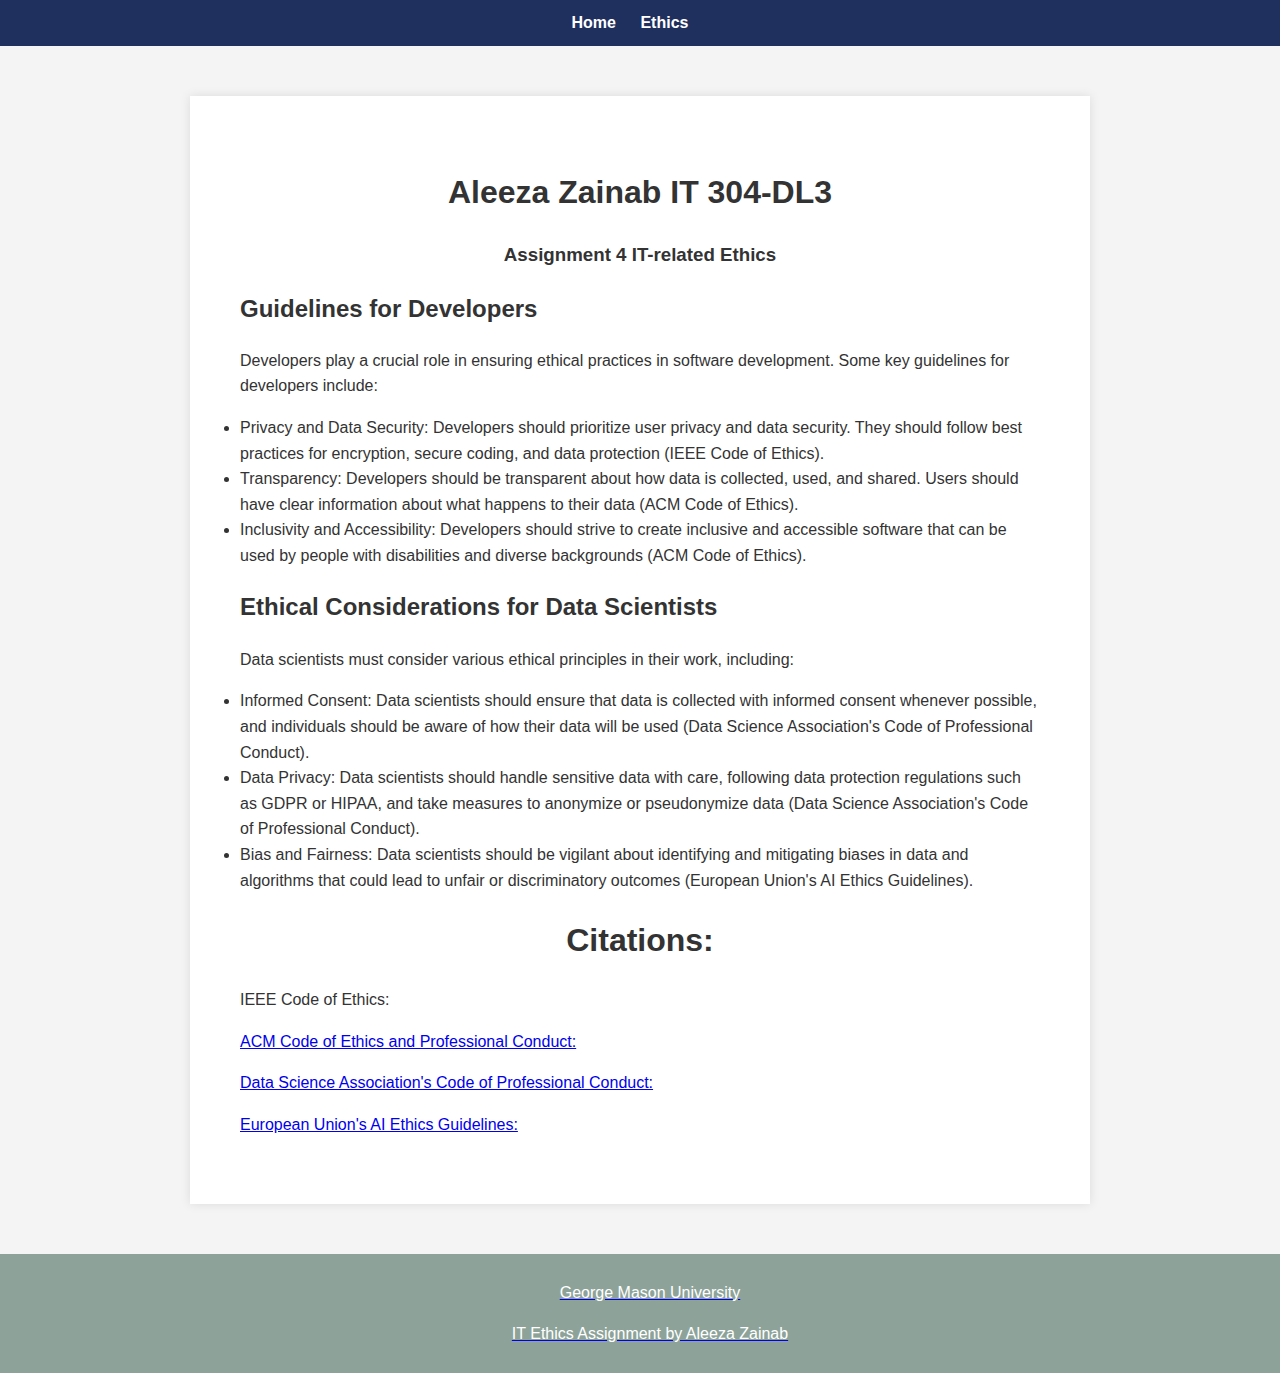
==== index.html @ 3a9055c1 "Update index.html" ====
<!DOCTYPE html>
<html lang="en">
<head>
    <meta charset="UTF-8">
    <meta name="viewport" content="width=device-width, initial-scale=1.0">
    <title>My GitHub Website</title>
    <link rel="stylesheet" href="style.css">
    <style>
body, ul {
    margin: 0;
    padding: 0;
}

body {
    font-family: Arial, sans-serif;
    line-height: 1.6;
    color: #333;
    background-color: #f4f4f4;
}

/* Style for the navigation bar */
nav {
    background-color: #1F305E;
    color: #fff;
    text-align: center;
    padding: 10px 0;
}

nav ul {
    list-style: none;
}

nav ul li {
    display: inline;
    margin-right: 20px;
}

nav ul li a {
    color: #fff;
    text-decoration: none;
    font-weight: bold;
}

/* Style for the main content area */
main {
    max-width: 800px;
    margin: 50px auto;
    padding: 50px;
    background-color: #fff;
    box-shadow: 0 0 10px rgba(0, 0, 0, 0.1);
}

h1 {
    color: #333;
    text-align: center;
}
h3{
    color: #333;
    text-align: center;
}    
         footer{
    text-align: center;
    padding: 10px;
    background-color: #8DA399;
    color: #fff;
    bottom: 0;
    width: 100%;/* Example padding, adjust as needed */
}

/* Add some responsiveness */
@media screen and (max-width: 600px) {
    nav ul li {
        display: block;
        margin: 0;
    }

   html, body {
    height: 100%; /* Essential to make the page container fill the full height */
    margin: 0; /* Reset default margin */
    padding: 0; /* Reset default padding */
    box-sizing: border-box; /* Ensures padding does not affect the total width/height */
}

.page-container {
    display: flex; /* Enables flexbox */
    flex-direction: column; /* Stacks children vertically */
    min-height: 100%; /* Minimum height of the container is the full viewport */
}

main {
    flex-grow: 1; /* Allows the main content to grow and fill available space */
}

/* Style your header, main and footer as required */
header, main, footer {
    padding: 15px;
}
}
</style>
</head>
<body>
    <header>
        <nav>
            <ul>
                <li><a href="index.html">Home</a></li>
                <li><a href="ethics.html">Ethics</a></li>
            </ul>
        </nav>
    </header>
     <main>
        <h1>Aleeza Zainab IT 304-DL3</h1>
        <h3>Assignment 4 IT-related Ethics</h3>
        <section>
            <h2>Guidelines for Developers</h2>
            <p>Developers play a crucial role in ensuring ethical practices in software development. Some key guidelines for developers include:</p>
            <ul>
                <li>Privacy and Data Security: Developers should prioritize user privacy and data security. They should follow best practices for encryption, secure coding, and data protection (IEEE Code of Ethics).
               <li>Transparency: Developers should be transparent about how data is collected, used, and shared. Users should have clear information about what happens to their data (ACM Code of Ethics).
</li>
                <li>Inclusivity and Accessibility: Developers should strive to create inclusive and accessible software that can be used by people with disabilities and diverse backgrounds (ACM Code of Ethics).
</li>
            </ul>
            <h2>Ethical Considerations for Data Scientists</h2>
            <p>Data scientists must consider various ethical principles in their work, including:</p>
            <ul>
                <li>Informed Consent: Data scientists should ensure that data is collected with informed consent whenever possible, and individuals should be aware of how their data will be used (Data Science Association's Code of Professional Conduct).</li>
                <li>Data Privacy: Data scientists should handle sensitive data with care, following data protection regulations such as GDPR or HIPAA, and take measures to anonymize or pseudonymize data (Data Science Association's Code of Professional Conduct).</li>
                <li>Bias and Fairness: Data scientists should be vigilant about identifying and mitigating biases in data and algorithms that could lead to unfair or discriminatory outcomes (European Union's AI Ethics Guidelines).</li>
            </ul>
            <h1>Citations:</h1>
            <p>IEEE Code of Ethics: <a href="https://www.ieee.org/about/corporate/governance/p7-8.html" /a> </p>
            <p>ACM Code of Ethics and Professional Conduct: <a href="https://www.acm.org/code-of-ethics" /a></p>
            <p>Data Science Association's Code of Professional Conduct: <a href="https://www.datascienceassn.org/code-of-conduct.html"/a></p>
            <p>European Union's AI Ethics Guidelines: <a href="https://ec.europa.eu/digital-single-market/en/news/ethics-guidelines-trustworthy-ai"/a></p>
        </section>
    </main>
    <footer>
        <p>George Mason University</p>
        <p>IT Ethics Assignment by Aleeza Zainab</p>
    </footer>
</body>
</html>
</body>
</html>
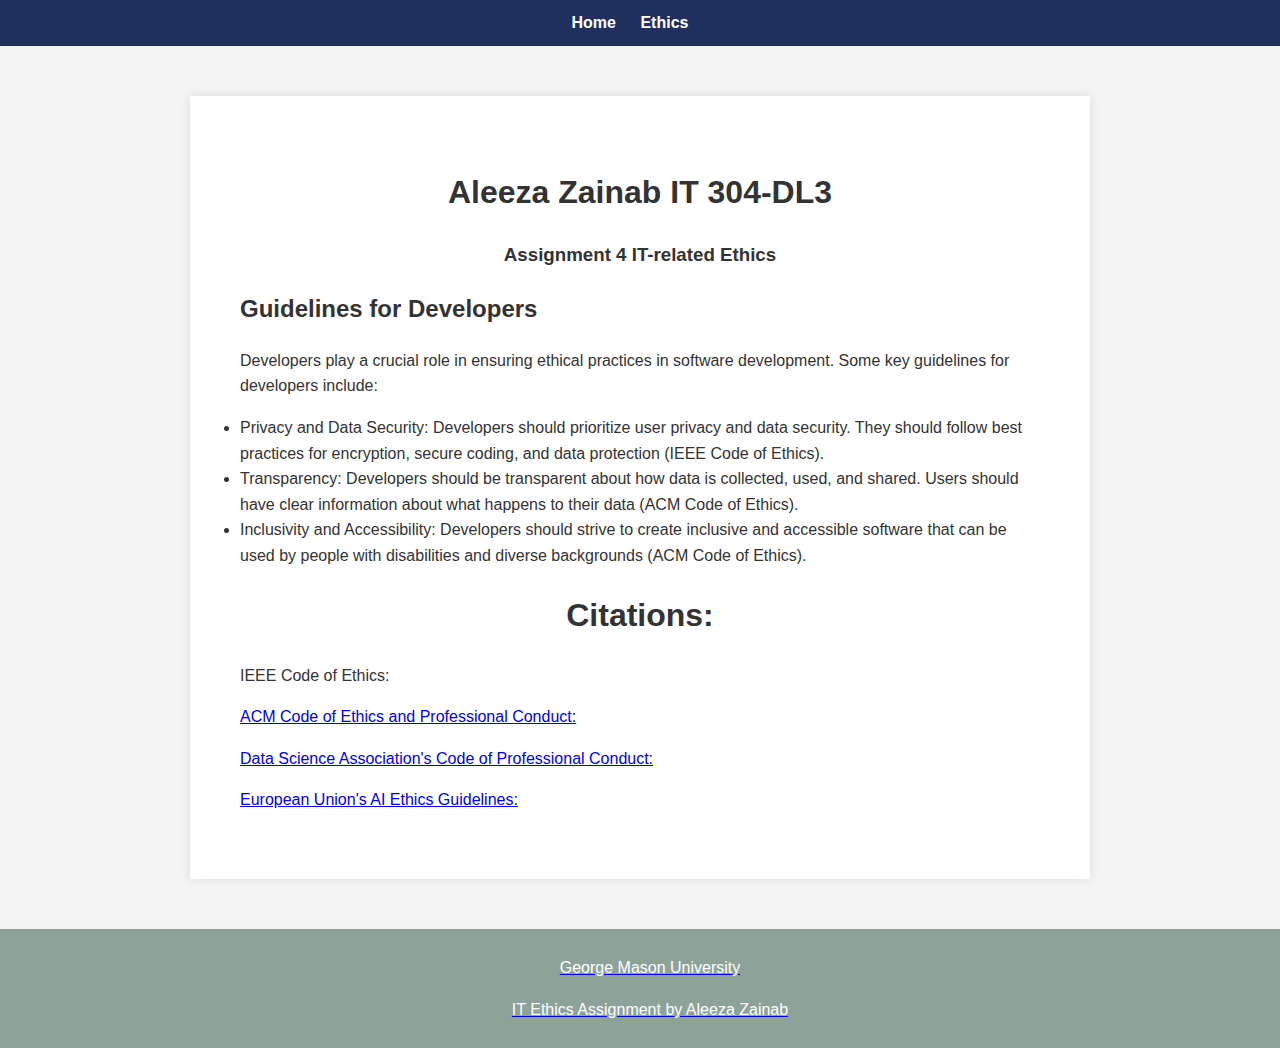
==== commit 1f0568b8: "Update index.html" ====
--- a/index.html
+++ b/index.html
@@ -120,13 +120,6 @@
                 <li>Inclusivity and Accessibility: Developers should strive to create inclusive and accessible software that can be used by people with disabilities and diverse backgrounds (ACM Code of Ethics).
 </li>
             </ul>
-            <h2>Ethical Considerations for Data Scientists</h2>
-            <p>Data scientists must consider various ethical principles in their work, including:</p>
-            <ul>
-                <li>Informed Consent: Data scientists should ensure that data is collected with informed consent whenever possible, and individuals should be aware of how their data will be used (Data Science Association's Code of Professional Conduct).</li>
-                <li>Data Privacy: Data scientists should handle sensitive data with care, following data protection regulations such as GDPR or HIPAA, and take measures to anonymize or pseudonymize data (Data Science Association's Code of Professional Conduct).</li>
-                <li>Bias and Fairness: Data scientists should be vigilant about identifying and mitigating biases in data and algorithms that could lead to unfair or discriminatory outcomes (European Union's AI Ethics Guidelines).</li>
-            </ul>
             <h1>Citations:</h1>
             <p>IEEE Code of Ethics: <a href="https://www.ieee.org/about/corporate/governance/p7-8.html" /a> </p>
             <p>ACM Code of Ethics and Professional Conduct: <a href="https://www.acm.org/code-of-ethics" /a></p>
@@ -140,7 +133,5 @@
     </footer>
 </body>
 </html>
-</body>
-</html>
 
 
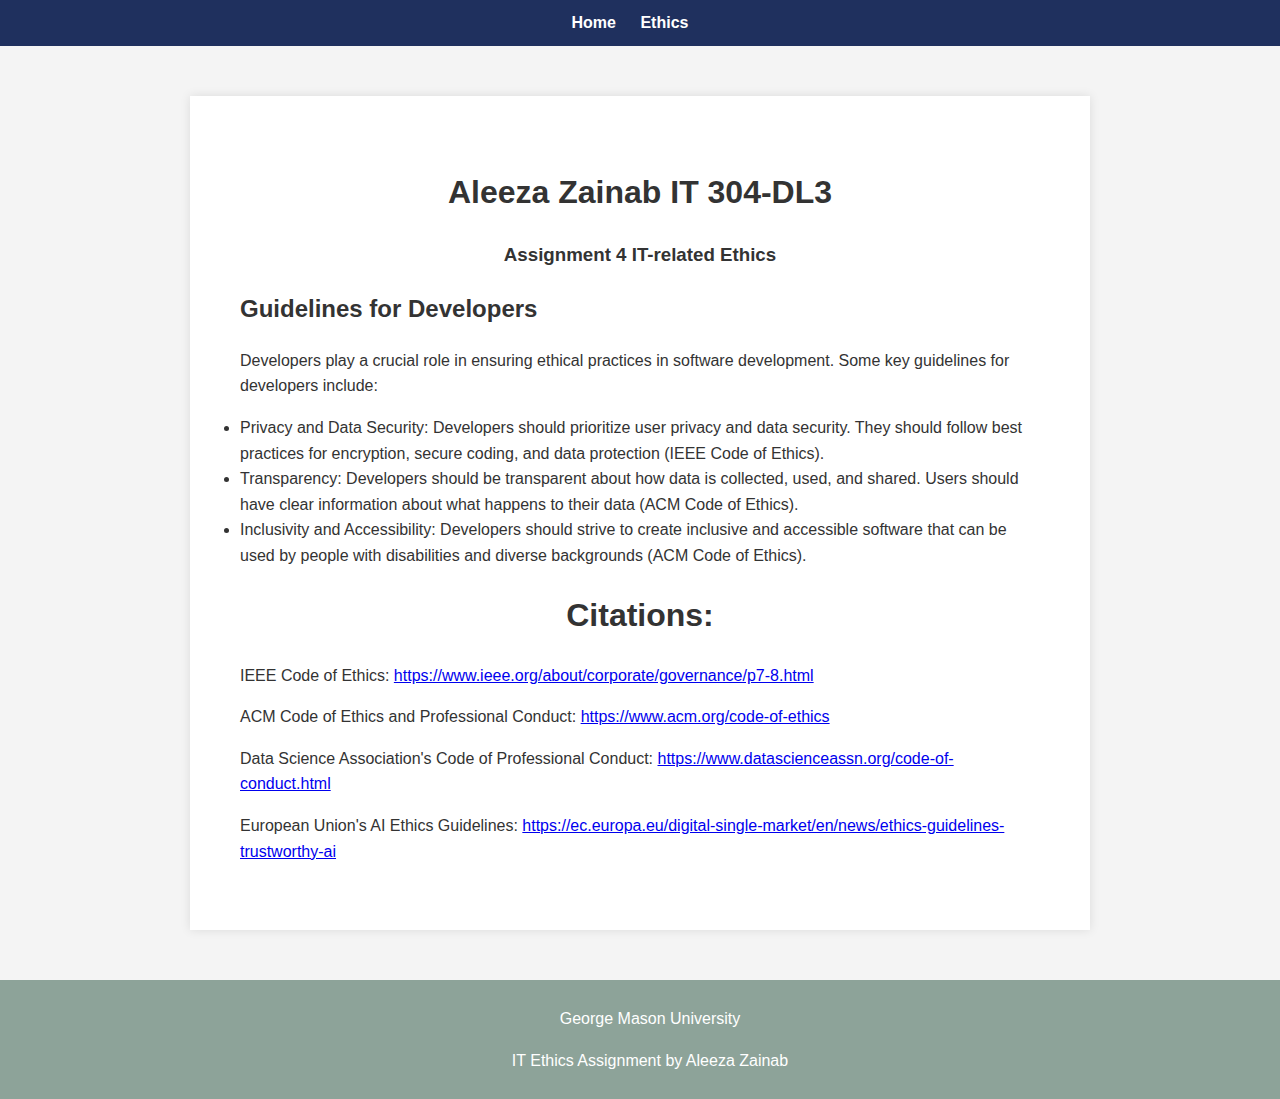
==== commit d8c79c8a: "Update index.html" ====
--- a/index.html
+++ b/index.html
@@ -121,10 +121,10 @@
 </li>
             </ul>
             <h1>Citations:</h1>
-            <p>IEEE Code of Ethics: <a href="https://www.ieee.org/about/corporate/governance/p7-8.html" /a> </p>
-            <p>ACM Code of Ethics and Professional Conduct: <a href="https://www.acm.org/code-of-ethics" /a></p>
-            <p>Data Science Association's Code of Professional Conduct: <a href="https://www.datascienceassn.org/code-of-conduct.html"/a></p>
-            <p>European Union's AI Ethics Guidelines: <a href="https://ec.europa.eu/digital-single-market/en/news/ethics-guidelines-trustworthy-ai"/a></p>
+            <p>IEEE Code of Ethics: <a href="https://www.ieee.org/about/corporate/governance/p7-8.html">https://www.ieee.org/about/corporate/governance/p7-8.html </a> </p>
+            <p>ACM Code of Ethics and Professional Conduct: <a href="https://www.acm.org/code-of-ethics">https://www.acm.org/code-of-ethics</a></p>
+            <p>Data Science Association's Code of Professional Conduct: <a href="https://www.datascienceassn.org/code-of-conduct.html">https://www.datascienceassn.org/code-of-conduct.html</a></p>
+            <p>European Union's AI Ethics Guidelines: <a href="https://ec.europa.eu/digital-single-market/en/news/ethics-guidelines-trustworthy-ai">https://ec.europa.eu/digital-single-market/en/news/ethics-guidelines-trustworthy-ai</a></p>
         </section>
     </main>
     <footer>
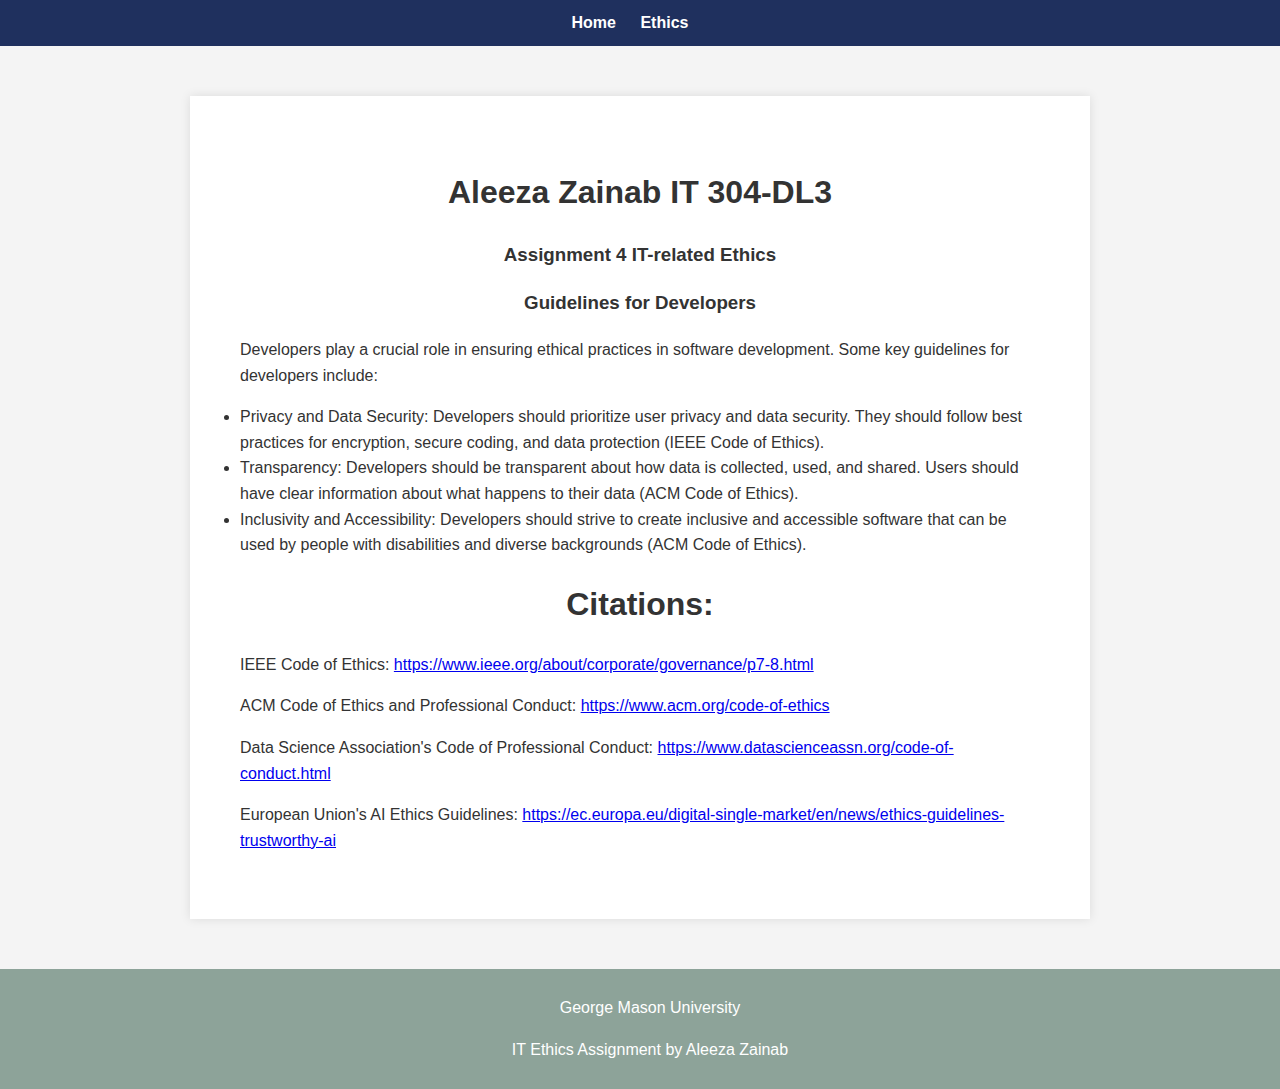
==== commit 18bd9bbc: "Update index.html" ====
--- a/index.html
+++ b/index.html
@@ -111,7 +111,7 @@
         <h1>Aleeza Zainab IT 304-DL3</h1>
         <h3>Assignment 4 IT-related Ethics</h3>
         <section>
-            <h2>Guidelines for Developers</h2>
+            <h3>Guidelines for Developers</h3>
             <p>Developers play a crucial role in ensuring ethical practices in software development. Some key guidelines for developers include:</p>
             <ul>
                 <li>Privacy and Data Security: Developers should prioritize user privacy and data security. They should follow best practices for encryption, secure coding, and data protection (IEEE Code of Ethics).
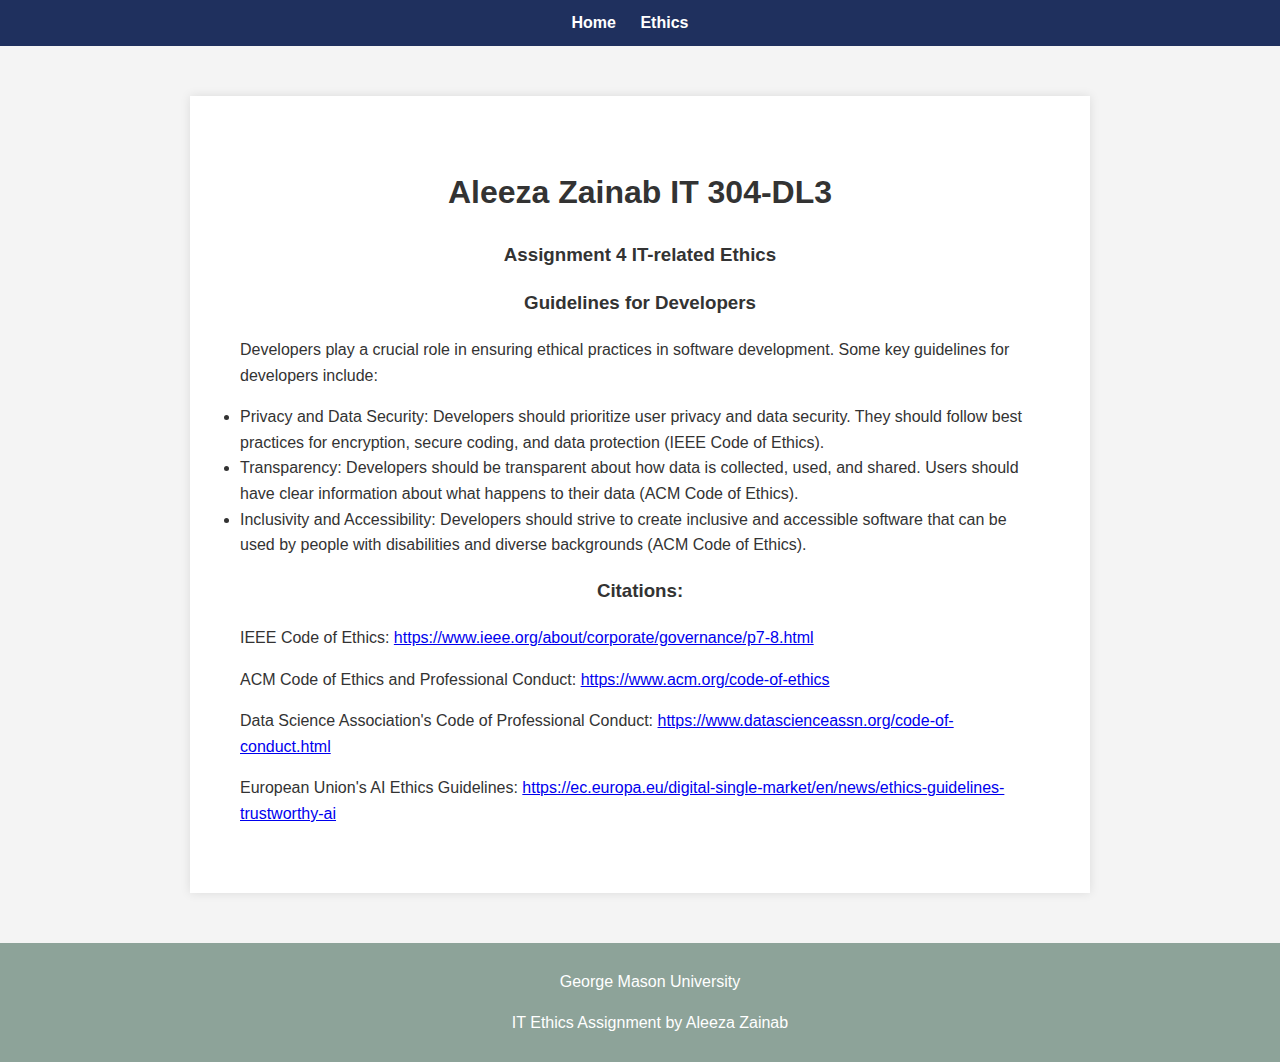
==== commit d1aa8dee: "Update index.html" ====
--- a/index.html
+++ b/index.html
@@ -120,7 +120,7 @@
                 <li>Inclusivity and Accessibility: Developers should strive to create inclusive and accessible software that can be used by people with disabilities and diverse backgrounds (ACM Code of Ethics).
 </li>
             </ul>
-            <h1>Citations:</h1>
+            <h3>Citations:</h3>
             <p>IEEE Code of Ethics: <a href="https://www.ieee.org/about/corporate/governance/p7-8.html">https://www.ieee.org/about/corporate/governance/p7-8.html </a> </p>
             <p>ACM Code of Ethics and Professional Conduct: <a href="https://www.acm.org/code-of-ethics">https://www.acm.org/code-of-ethics</a></p>
             <p>Data Science Association's Code of Professional Conduct: <a href="https://www.datascienceassn.org/code-of-conduct.html">https://www.datascienceassn.org/code-of-conduct.html</a></p>
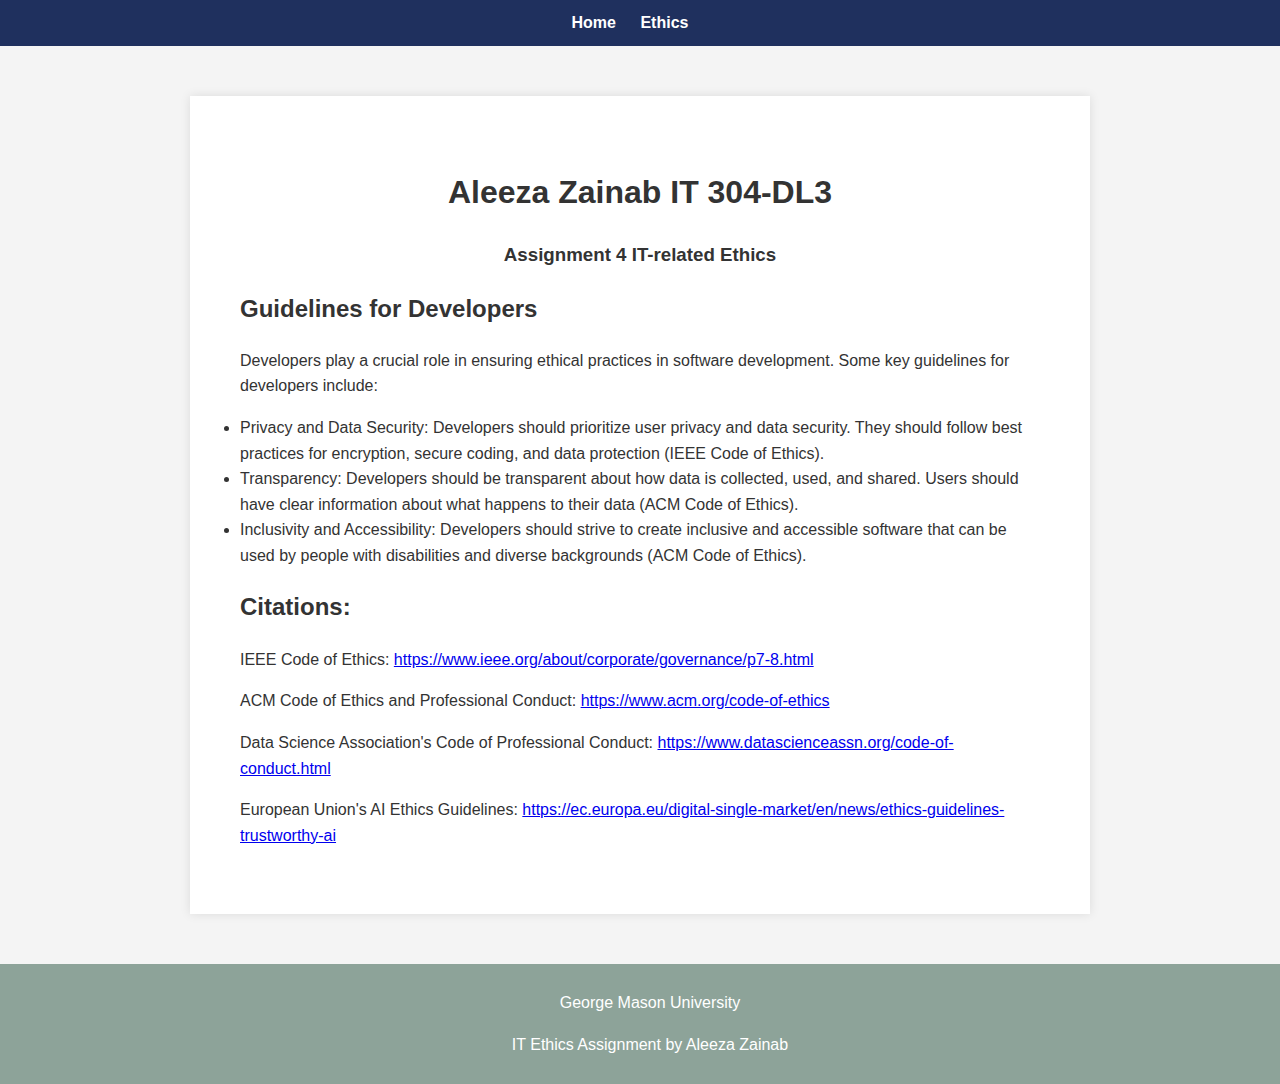
==== commit 738aa0bb: "Update index.html" ====
--- a/index.html
+++ b/index.html
@@ -111,7 +111,7 @@
         <h1>Aleeza Zainab IT 304-DL3</h1>
         <h3>Assignment 4 IT-related Ethics</h3>
         <section>
-            <h3>Guidelines for Developers</h3>
+            <h2>Guidelines for Developers</h2>
             <p>Developers play a crucial role in ensuring ethical practices in software development. Some key guidelines for developers include:</p>
             <ul>
                 <li>Privacy and Data Security: Developers should prioritize user privacy and data security. They should follow best practices for encryption, secure coding, and data protection (IEEE Code of Ethics).
@@ -120,7 +120,7 @@
                 <li>Inclusivity and Accessibility: Developers should strive to create inclusive and accessible software that can be used by people with disabilities and diverse backgrounds (ACM Code of Ethics).
 </li>
             </ul>
-            <h3>Citations:</h3>
+            <h2>Citations:</h2>
             <p>IEEE Code of Ethics: <a href="https://www.ieee.org/about/corporate/governance/p7-8.html">https://www.ieee.org/about/corporate/governance/p7-8.html </a> </p>
             <p>ACM Code of Ethics and Professional Conduct: <a href="https://www.acm.org/code-of-ethics">https://www.acm.org/code-of-ethics</a></p>
             <p>Data Science Association's Code of Professional Conduct: <a href="https://www.datascienceassn.org/code-of-conduct.html">https://www.datascienceassn.org/code-of-conduct.html</a></p>
